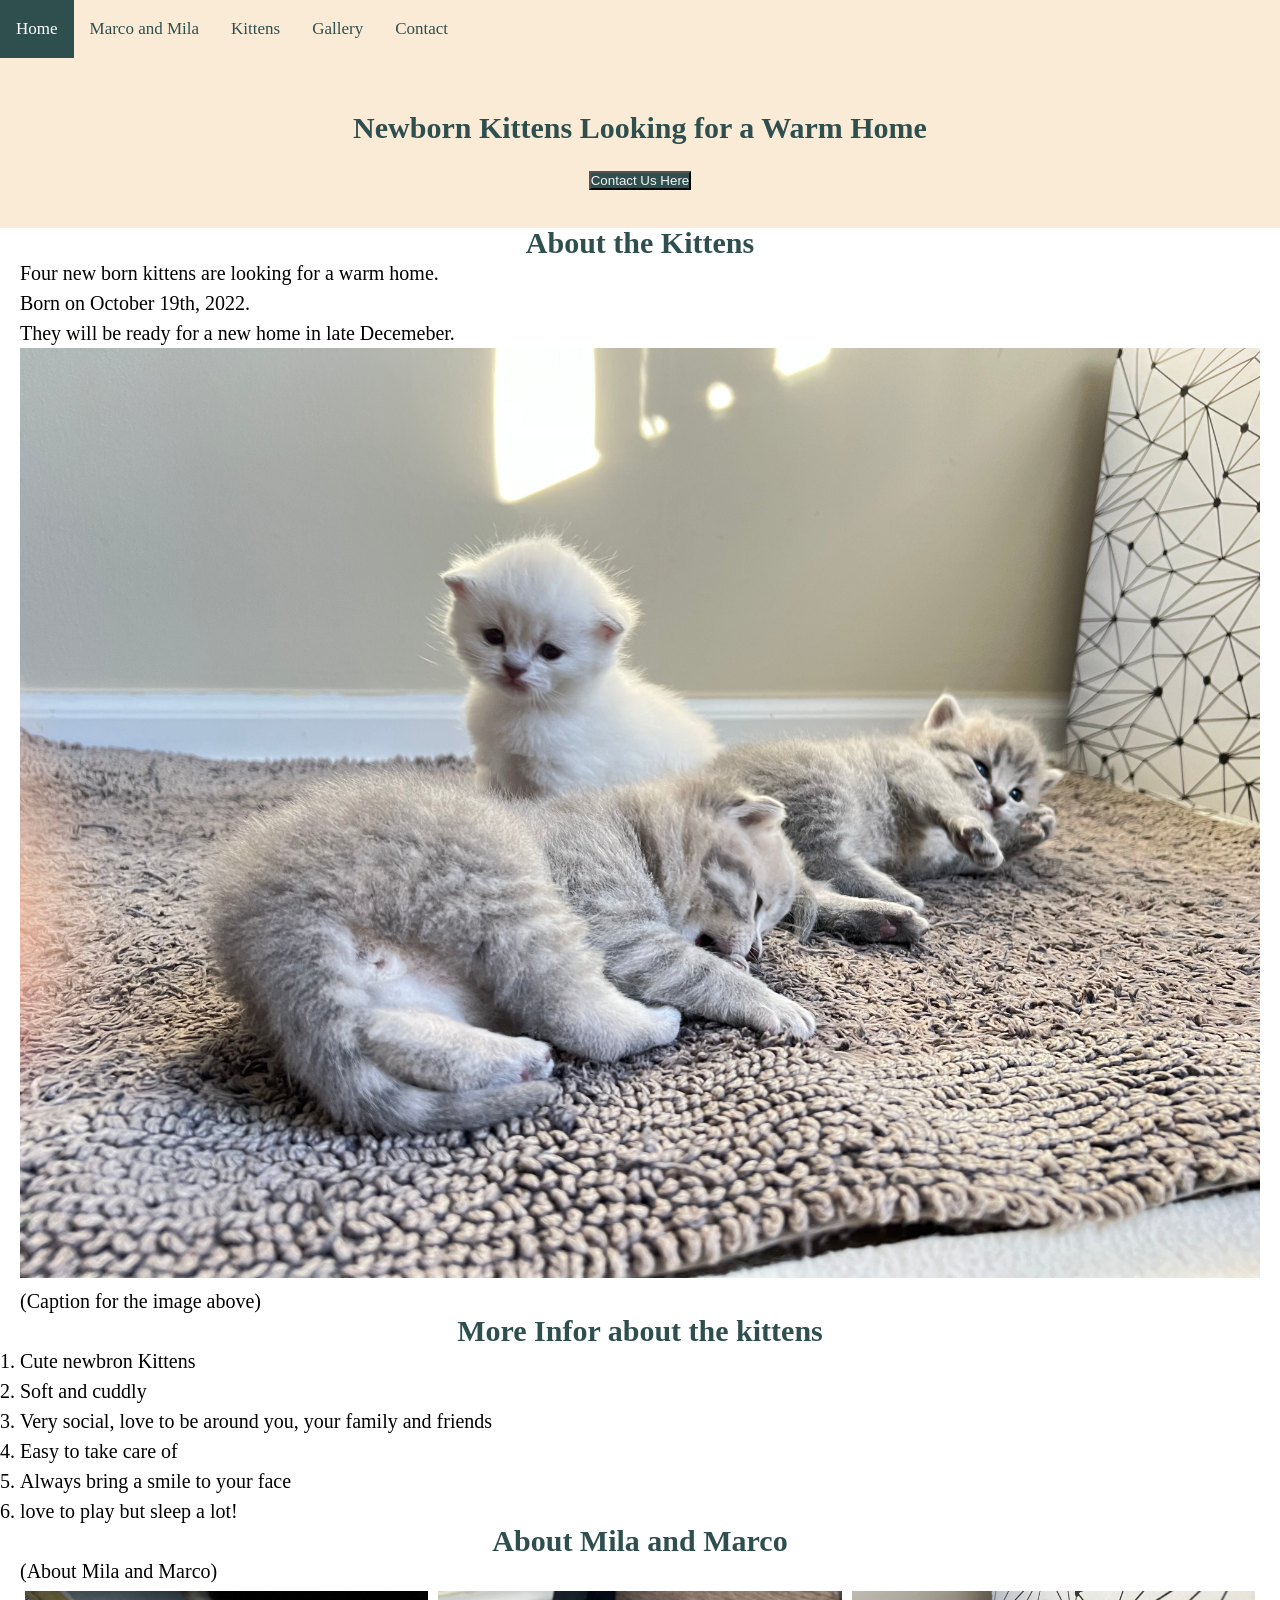
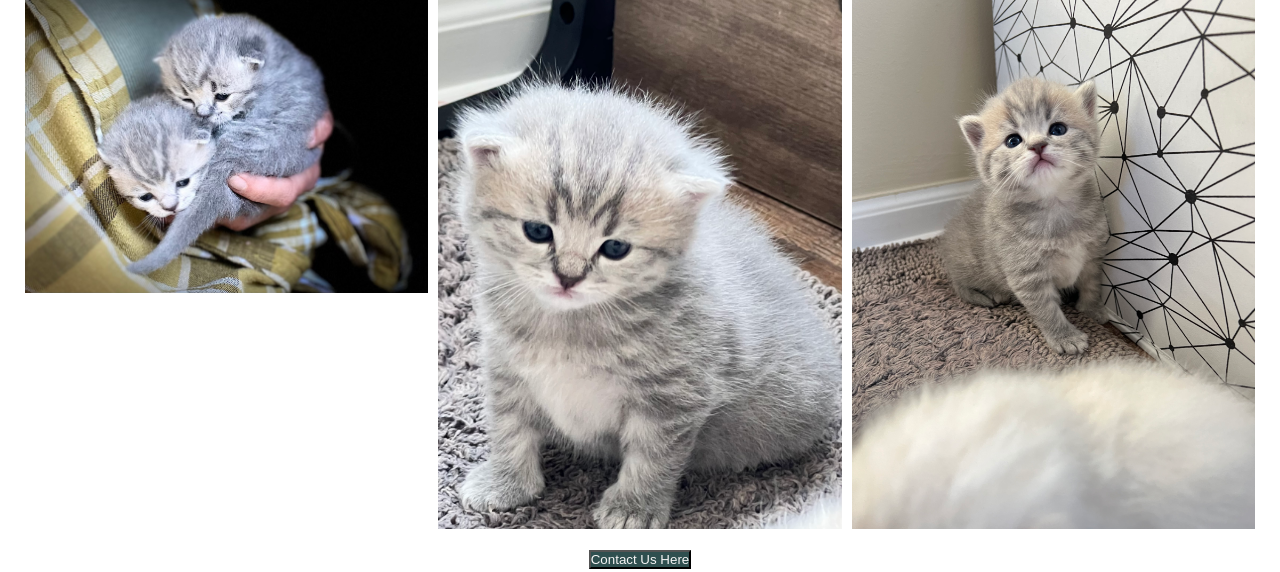
==== M&M.html @ 1c9e0080 "Added the M&M page" ====
<!DOCTYPE html>
<html>
<head>
	<meta charset="utf-8">
	<meta name="viewport" content="width=device-width, initial-scale=1">
	<title>Scottish Fold Kittens</title>
	<link rel="icon" href="img/stretching-cat-icon.png">
	<link rel="stylesheet" type="text/css" href="css/kittens.css">
</head>

<!-- Nаvigation Bar -->
		<div class="topnav">
  		<a class="active" href="#home">Home</a>
  		<a href="html/M&M.html">Marco and Mila</a>
  		<a href="#Kittens">Kittens</a>
  		<a href="#Gallery">Gallery</a>
  		<a href="#contact">Contact</a>
	</div>
<body>
	<!-- header element -->
	<header>
		<style type="text/css">

			h1 {
				font-size: 35px;
				color: darkslategray;
				margin: 20px;
				}
			button {text-align: center;}
			* {
				margin: 0;
				padding: 0;
			}

		</style>
		<h1> Newborn Kittens Looking for a Warm Home</h1>
		<!-- <img src="img/thefourkittens01.jpeg"> -->
	<!-- Button Element -->
		<p align="center"><a href="mailto:tonykochev@gmail.com" target="_blank" title="Open Email">
		<button>Contact Us Here</button> 
		</a>
	</p>
	</header>

	<!-- main element -->
	<main>
		<h2> About the Kittens </h2>
		<p> Four new born kittens are looking for a warm home.<br>
			Born on October 19th, 2022. <br>
			They will be ready for a new home in late Decemeber.</p>
		<img src="img/threekittens.jpeg">
		<p>(Caption for the image above)</p>
	<!-- Kitten Info -->
		<h2> More Infor about the kittens</h2>
		<ol>
			<li>Cute newbron Kittens</li>
			<li>Soft and cuddly</li>
			<li>Very social, love to be around you, your family and friends</li>
			<li>Easy to take care of</li>
			<li>Always bring a smile to your face</li>
			<li>love to play but sleep a lot!</li>
		</ol>
		<h2> About Mila and Marco </h2>
		<p>(About Mila and Marco)</p>
		<div class="row">
 			 <div class="column">
    			<img src="img/twogrey.jpeg" alt="Mila" style="width:100%">
  			</div>
  			<div class="column">
    			<img src="img/onegrey.jpeg" alt="Mila & Marco" style="width:100%">
  			</div>
  			<div class="column">
   				 <img src="img/onegrey02.jpeg" alt="Marco" style="width:100%">
 			 </div>
			</div>

	</main>
	<!-- Footer Element -->

	<footer>
		<p align="center"><a href="mailto:tonykochev@gmail.com" target="_blank" title="Open Email">
		<button>Contact Us Here</button> 
		</a>
		</p>
	</footer>
</body>
</html>
---- css/kittens.css ----
body{
	margin: 0;
	font-family: Palatino;
	max-width: 100%;
	font-size: 20px;
	line-height: 30px;
}

header{
	background-color: antiquewhite;
	text-align: center;
	padding-top: 35px;
	padding-bottom: 35px;
}
header h1, h2{
	color: darkslategray;
	font-size: 30px;
	text-align: center;
}
header img{
	border: 1px solid darkslategray;
	max-width: 100%;
}
main{
	max-width: 100%;
	margin: 0 auto;
	padding: 0 20px;
}
main img{
	max-width: 100%;
}
p {
	font-size: 20px;
}
button {
	background-color: darkslategray;
	color: whitesmoke;
}
.row {
  display: flex;
}

.column {
  flex: 33.33%;
  padding: 5px;
}
/* Add a black background color to the top navigation */
.topnav {
  background-color: antiquewhite;
  overflow: hidden;
}

/* Style the links inside the navigation bar */
.topnav a {
  float: left;
  color: darkslategray;
  text-align: center;
  padding: 14px 16px;
  text-decoration: none;
  font-size: 17px;
}

/* Change the color of links on hover */
.topnav a:hover {
  background-color: ivory;
  color: lightslategray;
}

/* Add a color to the active/current link */
.topnav a.active {
  background-color: darkslategray;
  color: white;
}
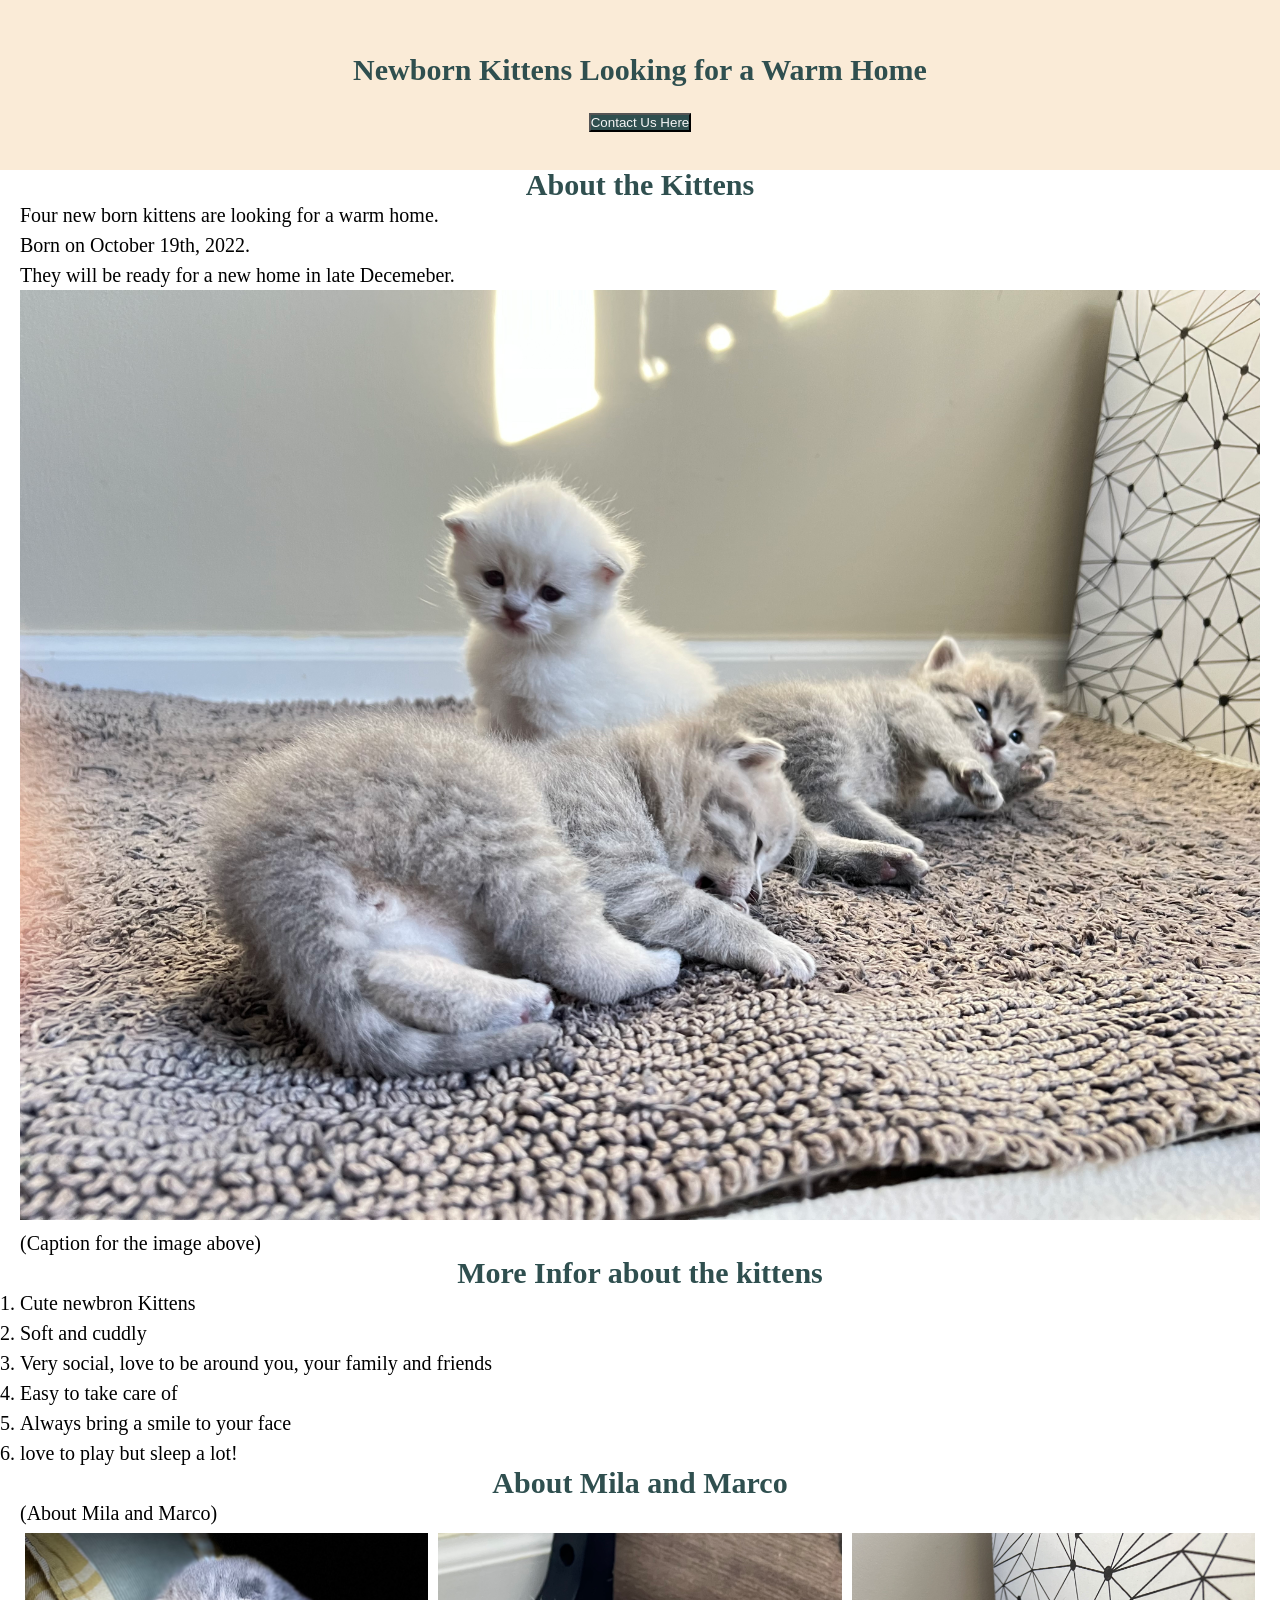
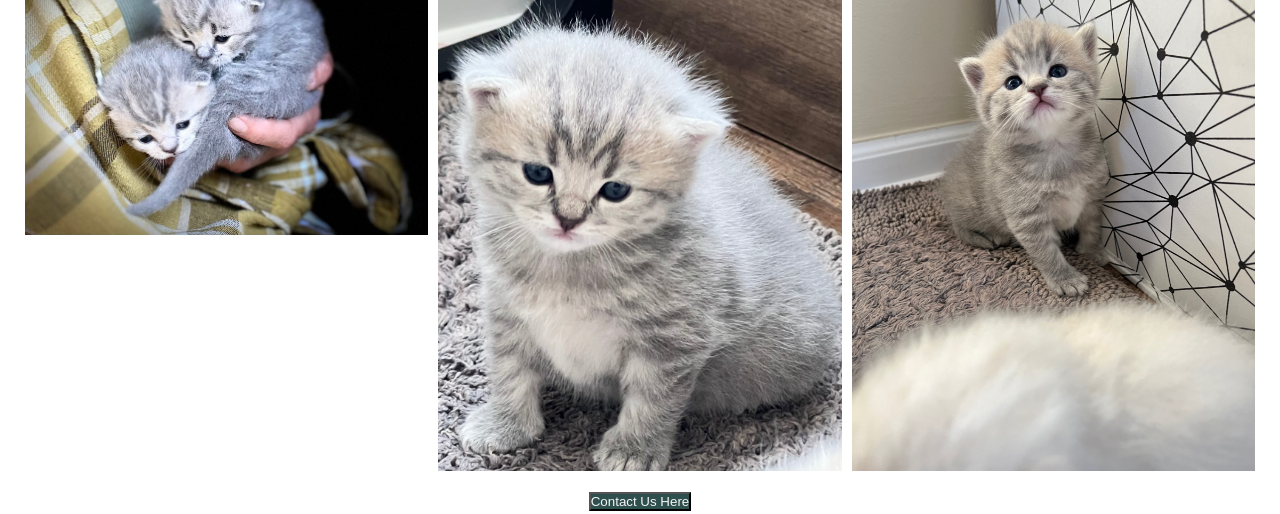
==== commit 908ef997: "Created the rest of the pages in the website" ====
--- a/M&M.html
+++ b/M&M.html
@@ -9,13 +9,13 @@
 </head>
 
 <!-- Nаvigation Bar -->
-		<div class="topnav">
+		<!-- <div class="topnav"> 
   		<a class="active" href="#home">Home</a>
-  		<a href="html/M&M.html">Marco and Mila</a>
+  		<a href="M&M.html">Marco and Mila</a>
   		<a href="#Kittens">Kittens</a>
   		<a href="#Gallery">Gallery</a>
   		<a href="#contact">Contact</a>
-	</div>
+	</div>-->
 <body>
 	<!-- header element -->
 	<header>
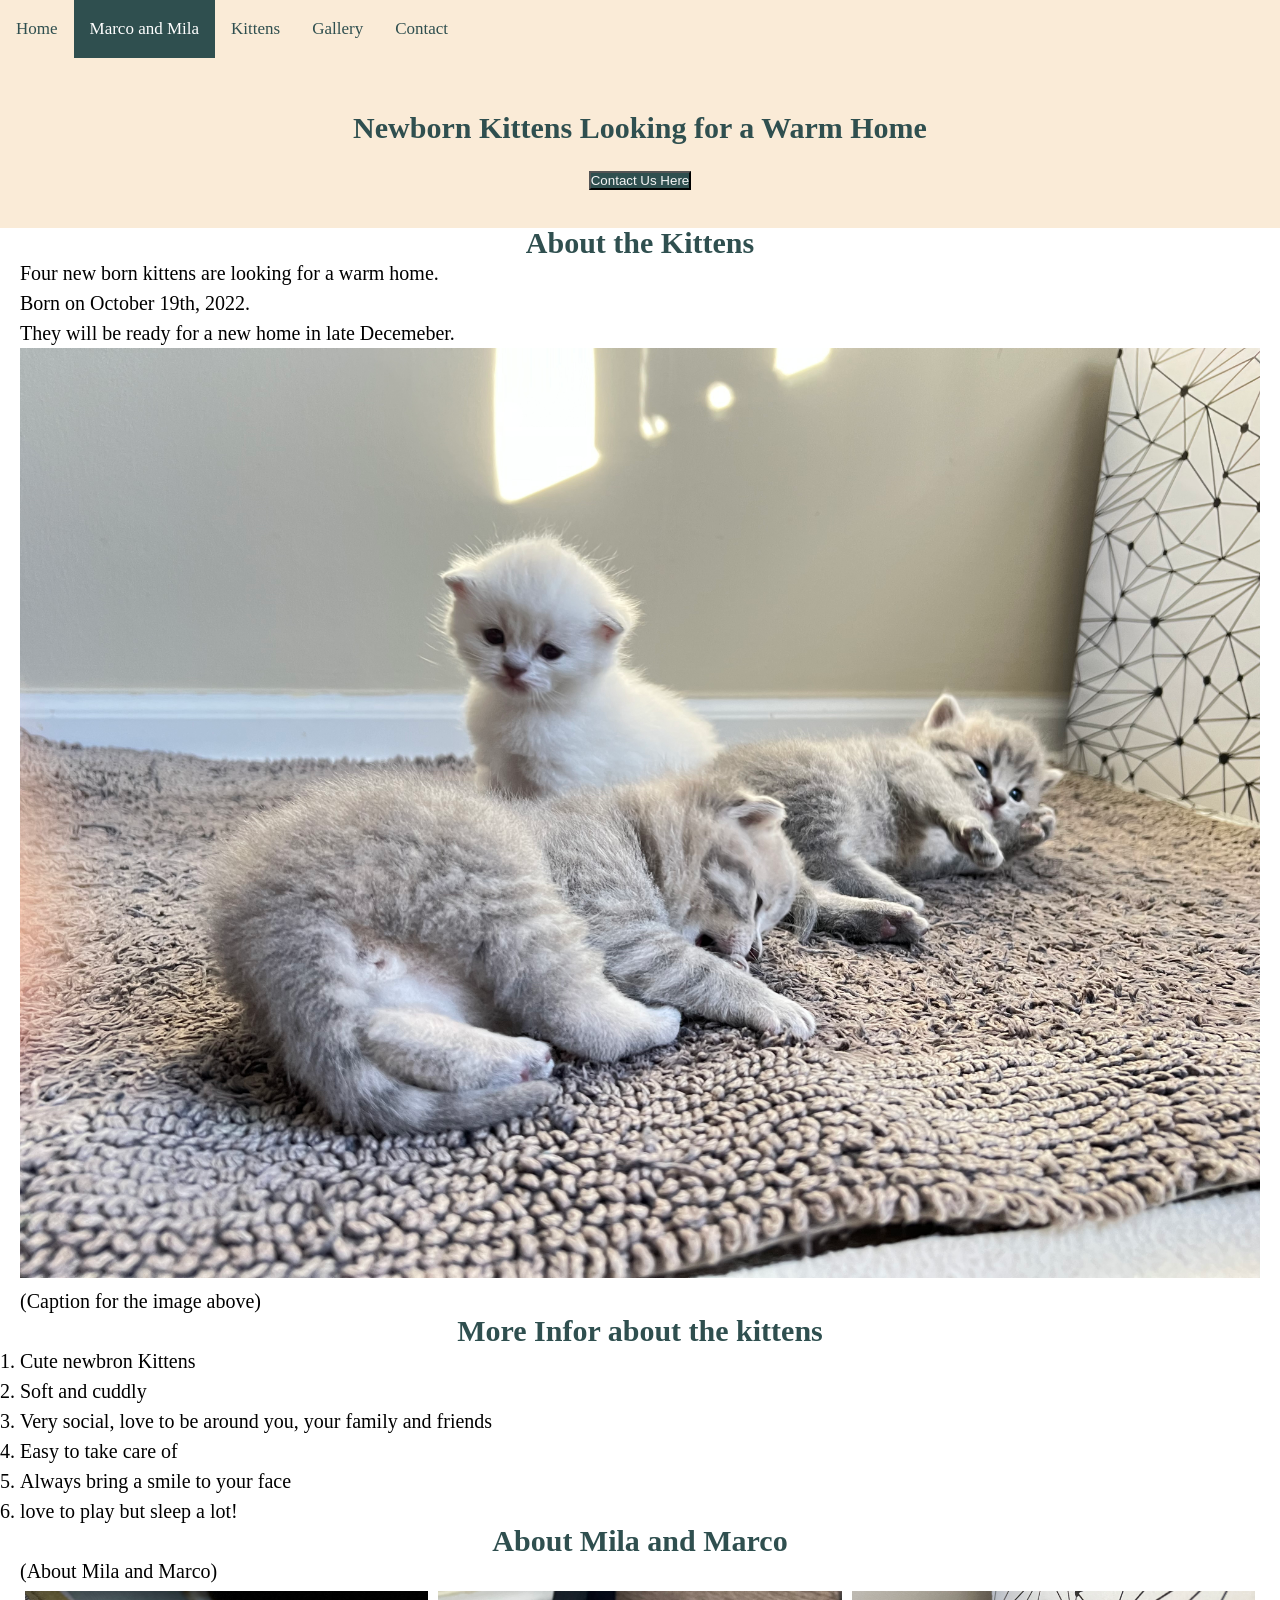
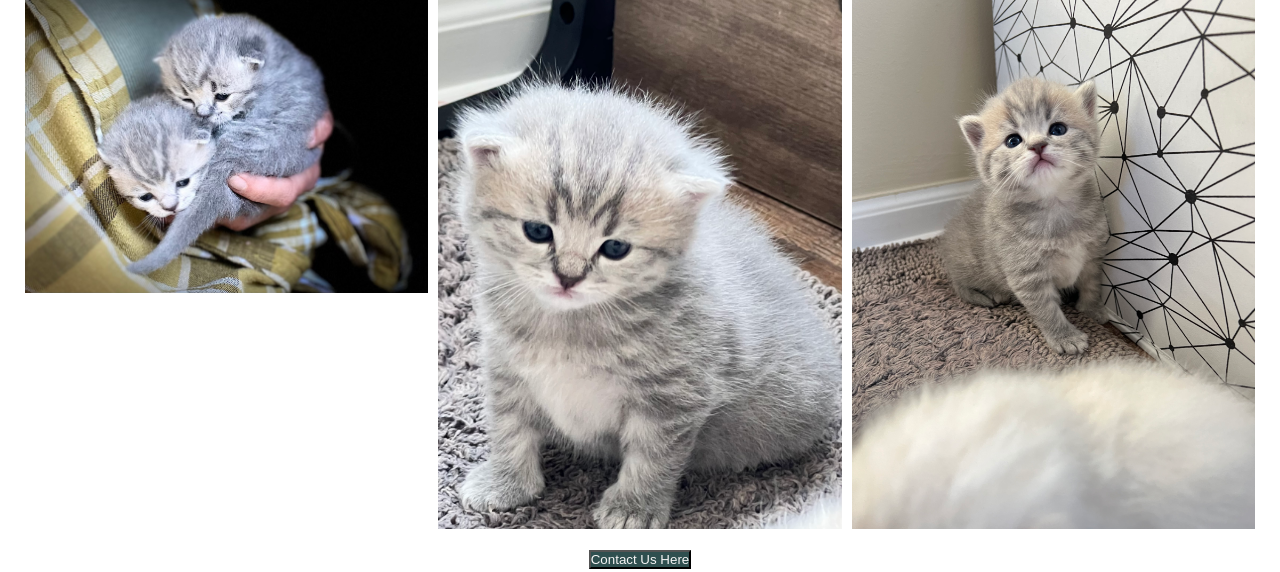
==== commit c0c1a260: "Added more images" ====
--- a/M&M.html
+++ b/M&M.html
@@ -9,13 +9,13 @@
 </head>
 
 <!-- Nаvigation Bar -->
-		<!-- <div class="topnav"> 
-  		<a class="active" href="#home">Home</a>
-  		<a href="M&M.html">Marco and Mila</a>
+	<div class="topnav"> 
+  		<a href="kittens-code.html">Home</a>
+ 		<a class="active" href="M&M.html">Marco and Mila</a>
   		<a href="#Kittens">Kittens</a>
   		<a href="#Gallery">Gallery</a>
   		<a href="#contact">Contact</a>
-	</div>-->
+	</div>
 <body>
 	<!-- header element -->
 	<header>
